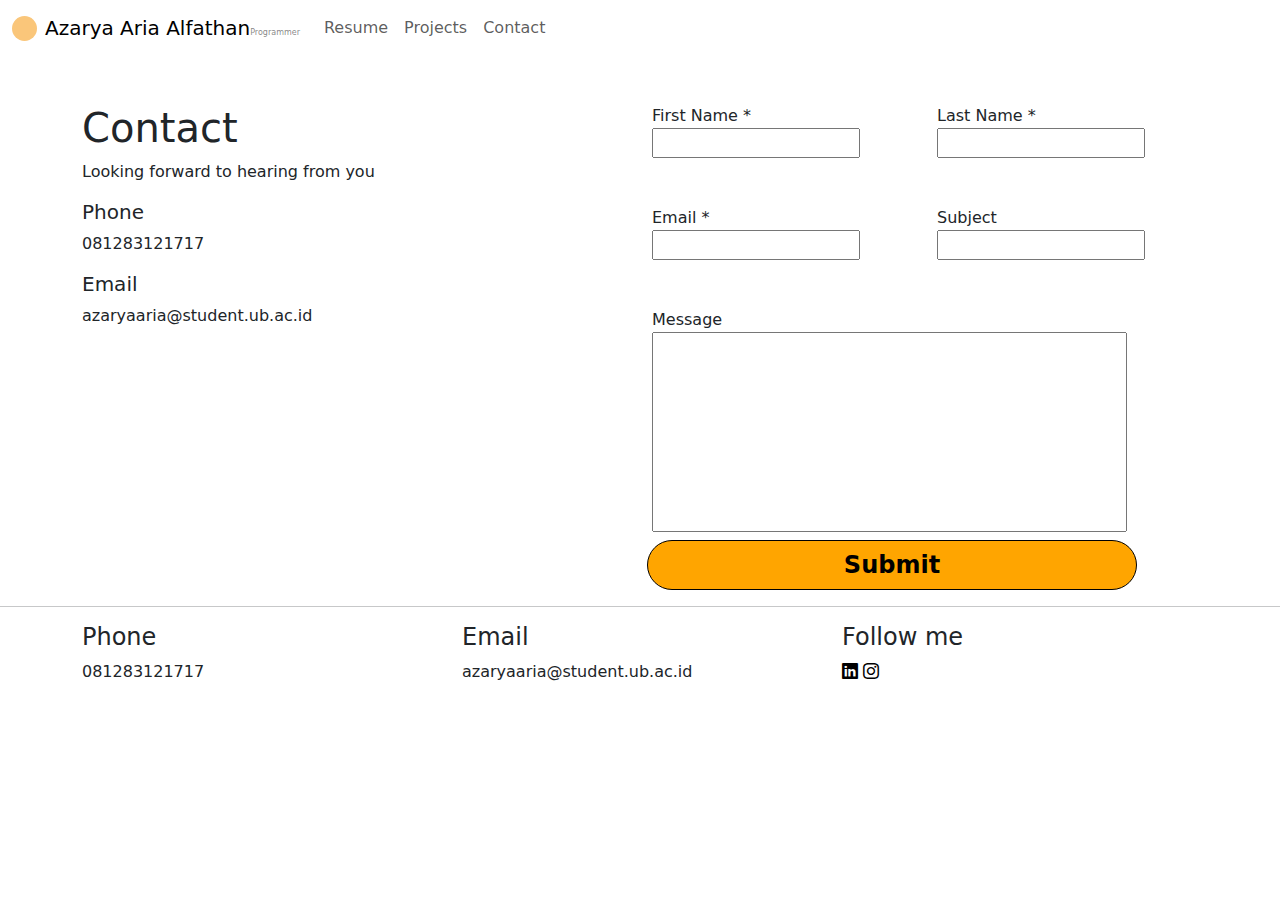
==== contact.html @ 0ae4d5dc "Add files via upload" ====
<!DOCTYPE html>
<html lang="en">
<head>
    <meta charset="UTF-8">
    <meta name="viewport" content="width=device-width, initial-scale=1.0">
    <title>Portfolio</title>
    <link rel="stylesheet" href="contact.css">
    <!-- Font -->
    <link rel="preconnect" href="https://fonts.googleapis.com">
    <link rel="preconnect" href="https://fonts.gstatic.com" crossorigin>
    <link href="https://fonts.googleapis.com/css2?family=Cinzel:wght@400..900&family=Poppins:ital,wght@0,100;0,200;0,300;0,400;0,500;0,600;0,700;0,800;0,900;1,100;1,200;1,300;1,400;1,500;1,600;1,700;1,800;1,900&family=Roboto:ital,wght@0,100;0,300;0,400;0,500;0,700;0,900;1,100;1,300;1,400;1,500;1,700;1,900&display=swap" rel="stylesheet">
    <link rel="stylesheet" href="bootstrap-5.3.3-dist/css/bootstrap.css">
    <!-- Icon -->
    <link rel="stylesheet" href="https://cdn.jsdelivr.net/npm/bootstrap-icons@1.11.3/font/bootstrap-icons.min.css">

</head>
<body>
    <nav class="navbar navbar-expand-lg bg-body-color">
        <div class="container-fluid">
            <div class="circle"></div>
          <a class="navbar-brand ms-2" href="index.html">Azarya Aria Alfathan</a>
          <button class="navbar-toggler" type="button" data-bs-toggle="collapse" data-bs-target="#navbarNav" aria-controls="navbarNav" aria-expanded="false" aria-label="Toggle navigation">
            <span class="navbar-toggler-icon"></span>
          </button>
          <div class="collapse navbar-collapse" id="navbarNav">
            <ul class="navbar-nav">
              <li class="nav-item">
                <a class="nav-link" aria-current="page" href="resume.html">Resume</a>
              </li>
              <li class="nav-item">
                <a class="nav-link" href="projects.html">Projects</a>
              </li>
              <li class="nav-item">
                <a class="nav-link" href="contact.html">Contact</a>
              </li>
            </ul>
          </div>
        </div>
    </nav>

    <div class="container">
        <div class="row contact">
            <div class="col">
                <h1 class="mt-5">Contact</h1>
                <p>Looking forward to hearing from you</p>
    
                <h5 class="mt-2">Phone</h5>
                <p>081283121717</p>
    
                <h5 class="mt-2">Email</h5>
                <p>azaryaaria@student.ub.ac.id</p>
            </div>
            <div class="col mt-5">
                <div class="row">
                  <div class="col">
                    <label for="first-name">First Name *</label>
                      <br>
                      <input type="text" name="first-name" id="first-name" required>
                      <br>
                      <label for="email" class="mt-5">Email *</label>
                      <br>
                      <input type="text" name="email" id="email" required>
                  </div>
                  <div class="col">
                    <label for="last-name">Last Name *</label>
                    <br>
                    <input type="text" name="last-name" id="last-name" required>
                    <br>
                    <label for="subject" class="mt-5">Subject</label>
                    <br>
                    <input type="text" name="subject" id="subject">
                  </div>
                  <div class="row">
                    <div class="col">
                      <label for="message" class="mt-5">Message</label>
                      <br>
                      <input type="textarea" name="message" id="message" class="msg" cols="30" rows="30">
                    </div>
                  </div>
                  <div class="row">
                    <div class="col mt-2">
                      <button type="submit" class="btn-submit">Submit</button>
                    </div>
                  </div>
                </div>

            </div>
            
        </div>
    </div>
    <!-- Footer -->
    <hr>
    <div class="container">
        <div class="row footer">
          <div class="col footer">
            <h4>Phone</h4>
            <p>081283121717</p>
          </div>
          <div class="col footer">
            <h4>Email</h4>
            <p>azaryaaria@student.ub.ac.id</p>
          </div>
          <div class="col footer">
            <h4>Follow me</h4>
            <a href="https://www.linkedin.com/in/azarya-aria-alfathan-aa9631187/" class="icon"><i class="bi bi-linkedin"></i></a>
            <a href="https://www.instagram.com/azaryaaria/" class="icon"><i class="bi bi-instagram"></i></a>
          </div>
        </div>
      </div>
    <script src="https://cdn.jsdelivr.net/npm/bootstrap@5.3.3/dist/js/bootstrap.bundle.min.js" integrity="sha384-YvpcrYf0tY3lHB60NNkmXc5s9fDVZLESaAA55NDzOxhy9GkcIdslK1eN7N6jIeHz" crossorigin="anonymous"></script>
    
</body>
</html>
---- contact.css ----
.circle
{
    background-color: #FAC67A;
    height: 25px;
    width: 25px;
    border-radius: 50px;
}

.navbar-brand::after
{
    content: "Programmer";
    color: rgba(0, 0, 0, 0.5);
    font-size: 0.5rem;
}

.icon
{
    color: black;
}

@media(max-width: 750px)
{
    .footer
    {
        flex-direction: column;
        align-items: center;
        justify-content: center;
        margin: 0 auto;
        padding: 0 auto;
    }

    .contact
    {
        flex-direction: column;
    }

    .msg
    {
        width: 435px !important;
    }
    
    .btn-submit
    {
        width: 450px !important;
    }
}

.msg
{
    height: 200px;
    width: 475px;
}

.btn-submit
{
    width: 490px;
    height: 50px;
    border-radius: 50px;
    background-color: orange;
    border: solid black;
    border-width: thin;
    font-weight: 600;
    font-size: 1.5rem;
    margin-left: -5px;
    transition: background-color 0.5s;
}

.btn-submit:hover
{
    background-color: white;
}
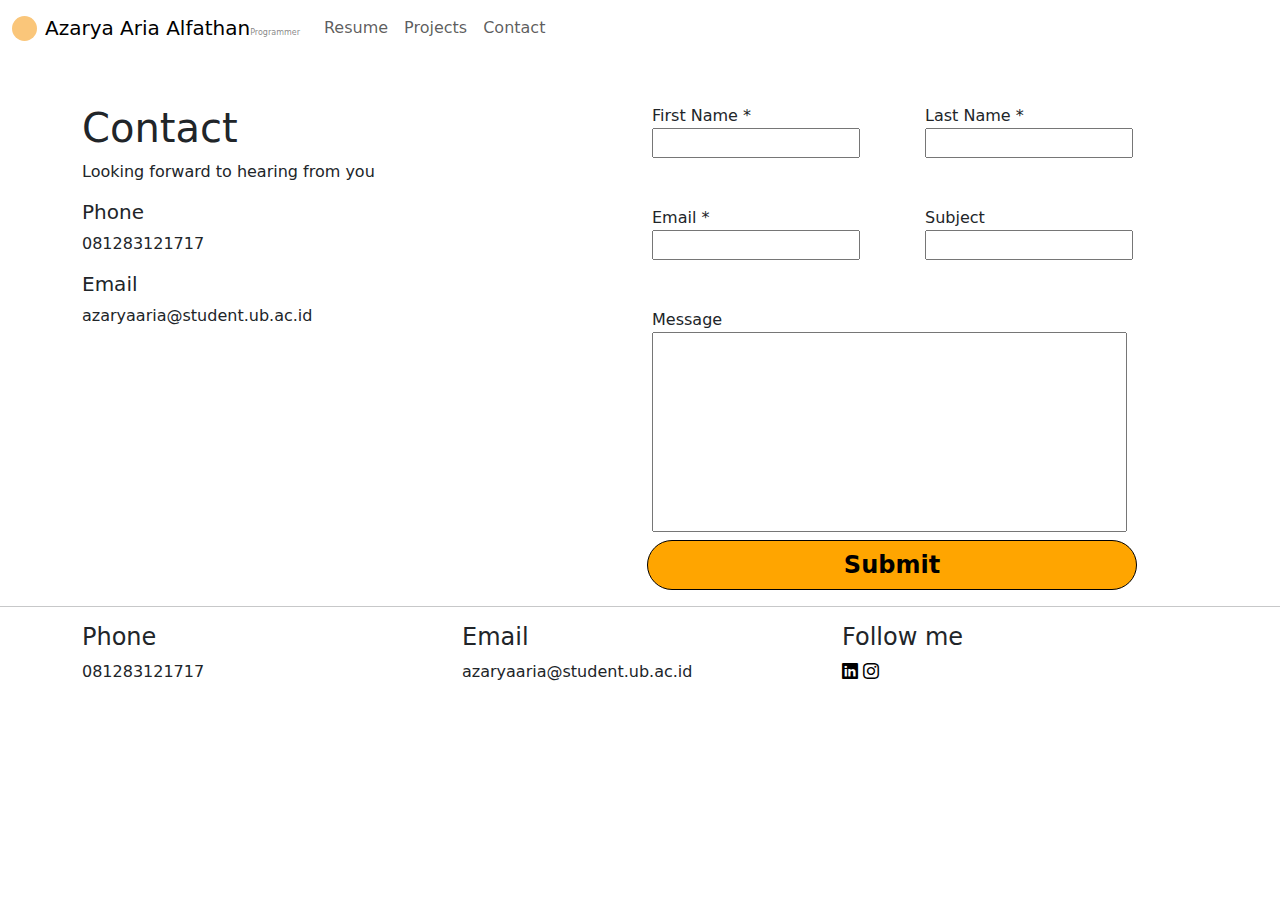
==== commit c19734fd: "Add files via upload" ====
--- a/contact.html
+++ b/contact.html
@@ -1,113 +1,150 @@
 <!DOCTYPE html>
 <html lang="en">
-<head>
-    <meta charset="UTF-8">
-    <meta name="viewport" content="width=device-width, initial-scale=1.0">
+  <head>
+    <meta charset="UTF-8" />
+    <meta name="viewport" content="width=device-width, initial-scale=1.0" />
     <title>Portfolio</title>
-    <link rel="stylesheet" href="contact.css">
+    <link rel="stylesheet" href="contact.css" />
     <!-- Font -->
-    <link rel="preconnect" href="https://fonts.googleapis.com">
-    <link rel="preconnect" href="https://fonts.gstatic.com" crossorigin>
-    <link href="https://fonts.googleapis.com/css2?family=Cinzel:wght@400..900&family=Poppins:ital,wght@0,100;0,200;0,300;0,400;0,500;0,600;0,700;0,800;0,900;1,100;1,200;1,300;1,400;1,500;1,600;1,700;1,800;1,900&family=Roboto:ital,wght@0,100;0,300;0,400;0,500;0,700;0,900;1,100;1,300;1,400;1,500;1,700;1,900&display=swap" rel="stylesheet">
-    <link rel="stylesheet" href="bootstrap-5.3.3-dist/css/bootstrap.css">
+    <link rel="preconnect" href="https://fonts.googleapis.com" />
+    <link rel="preconnect" href="https://fonts.gstatic.com" crossorigin />
+    <link
+      href="https://fonts.googleapis.com/css2?family=Cinzel:wght@400..900&family=Poppins:ital,wght@0,100;0,200;0,300;0,400;0,500;0,600;0,700;0,800;0,900;1,100;1,200;1,300;1,400;1,500;1,600;1,700;1,800;1,900&family=Roboto:ital,wght@0,100;0,300;0,400;0,500;0,700;0,900;1,100;1,300;1,400;1,500;1,700;1,900&display=swap"
+      rel="stylesheet"
+    />
+    <link rel="stylesheet" href="bootstrap-5.3.3-dist/css/bootstrap.css" />
     <!-- Icon -->
-    <link rel="stylesheet" href="https://cdn.jsdelivr.net/npm/bootstrap-icons@1.11.3/font/bootstrap-icons.min.css">
-
-</head>
-<body>
+    <link
+      rel="stylesheet"
+      href="https://cdn.jsdelivr.net/npm/bootstrap-icons@1.11.3/font/bootstrap-icons.min.css"
+    />
+  </head>
+  <body>
     <nav class="navbar navbar-expand-lg bg-body-color">
-        <div class="container-fluid">
-            <div class="circle"></div>
-          <a class="navbar-brand ms-2" href="index.html">Azarya Aria Alfathan</a>
-          <button class="navbar-toggler" type="button" data-bs-toggle="collapse" data-bs-target="#navbarNav" aria-controls="navbarNav" aria-expanded="false" aria-label="Toggle navigation">
-            <span class="navbar-toggler-icon"></span>
-          </button>
-          <div class="collapse navbar-collapse" id="navbarNav">
-            <ul class="navbar-nav">
-              <li class="nav-item">
-                <a class="nav-link" aria-current="page" href="resume.html">Resume</a>
-              </li>
-              <li class="nav-item">
-                <a class="nav-link" href="projects.html">Projects</a>
-              </li>
-              <li class="nav-item">
-                <a class="nav-link" href="contact.html">Contact</a>
-              </li>
-            </ul>
-          </div>
+      <div class="container-fluid">
+        <div class="circle"></div>
+        <a class="navbar-brand ms-2" href="index.html">Azarya Aria Alfathan</a>
+        <button
+          class="navbar-toggler"
+          type="button"
+          data-bs-toggle="collapse"
+          data-bs-target="#navbarNav"
+          aria-controls="navbarNav"
+          aria-expanded="false"
+          aria-label="Toggle navigation"
+        >
+          <span class="navbar-toggler-icon"></span>
+        </button>
+        <div class="collapse navbar-collapse" id="navbarNav">
+          <ul class="navbar-nav">
+            <li class="nav-item">
+              <a class="nav-link" aria-current="page" href="resume.html"
+                >Resume</a
+              >
+            </li>
+            <li class="nav-item">
+              <a class="nav-link" href="projects.html">Projects</a>
+            </li>
+            <li class="nav-item">
+              <a class="nav-link" href="contact.html">Contact</a>
+            </li>
+          </ul>
         </div>
+      </div>
     </nav>
 
     <div class="container">
-        <div class="row contact">
-            <div class="col">
-                <h1 class="mt-5">Contact</h1>
-                <p>Looking forward to hearing from you</p>
-    
-                <h5 class="mt-2">Phone</h5>
-                <p>081283121717</p>
-    
-                <h5 class="mt-2">Email</h5>
-                <p>azaryaaria@student.ub.ac.id</p>
+      <div class="row contact">
+        <div class="col">
+          <h1 class="mt-5">Contact</h1>
+          <p>Looking forward to hearing from you</p>
+
+          <h5 class="mt-2">Phone</h5>
+          <p>081283121717</p>
+
+          <h5 class="mt-2">Email</h5>
+          <p>azaryaaria@student.ub.ac.id</p>
+        </div>
+        <div class="col mt-5">
+          <div class="row">
+            <div class="row">
+              <div class="col-12 col-md-6">
+                <label for="first-name">First Name *</label>
+                <br />
+                <input type="text" name="first-name" id="first-name" required />
+              </div>
+
+              <div class="col-12 col-md-6">
+                <label for="last-name">Last Name *</label>
+                <br />
+                <input type="text" name="last-name" id="last-name" required />
+              </div>
             </div>
-            <div class="col mt-5">
-                <div class="row">
-                  <div class="col">
-                    <label for="first-name">First Name *</label>
-                      <br>
-                      <input type="text" name="first-name" id="first-name" required>
-                      <br>
-                      <label for="email" class="mt-5">Email *</label>
-                      <br>
-                      <input type="text" name="email" id="email" required>
-                  </div>
-                  <div class="col">
-                    <label for="last-name">Last Name *</label>
-                    <br>
-                    <input type="text" name="last-name" id="last-name" required>
-                    <br>
-                    <label for="subject" class="mt-5">Subject</label>
-                    <br>
-                    <input type="text" name="subject" id="subject">
-                  </div>
-                  <div class="row">
-                    <div class="col">
-                      <label for="message" class="mt-5">Message</label>
-                      <br>
-                      <input type="textarea" name="message" id="message" class="msg" cols="30" rows="30">
-                    </div>
-                  </div>
-                  <div class="row">
-                    <div class="col mt-2">
-                      <button type="submit" class="btn-submit">Submit</button>
-                    </div>
-                  </div>
-                </div>
+            <div class="row mt-md-5">
+              <div class="col-12 col-md-6">
+                <label for="email" class="">Email *</label>
+                <br />
+                <input type="text" name="email" id="email" required />
+              </div>
 
+              <div class="col-12 col-md-6">
+                <label for="subject" class="">Subject</label>
+                <br />
+                <input type="text" name="subject" id="subject" />
+              </div>
             </div>
-            
-        </div>
-    </div>
-    <!-- Footer -->
-    <hr>
-    <div class="container">
-        <div class="row footer">
-          <div class="col footer">
-            <h4>Phone</h4>
-            <p>081283121717</p>
-          </div>
-          <div class="col footer">
-            <h4>Email</h4>
-            <p>azaryaaria@student.ub.ac.id</p>
-          </div>
-          <div class="col footer">
-            <h4>Follow me</h4>
-            <a href="https://www.linkedin.com/in/azarya-aria-alfathan-aa9631187/" class="icon"><i class="bi bi-linkedin"></i></a>
-            <a href="https://www.instagram.com/azaryaaria/" class="icon"><i class="bi bi-instagram"></i></a>
+            <div class="row">
+              <div class="col">
+                <label for="message" class="mt-5">Message</label>
+                <br />
+                <input
+                  type="textarea"
+                  name="message"
+                  id="message"
+                  class="msg"
+                  cols="30"
+                  rows="30"
+                />
+              </div>
+            </div>
+            <div class="row">
+              <div class="col mt-2">
+                <button type="submit" class="btn-submit">Submit</button>
+              </div>
+            </div>
           </div>
         </div>
       </div>
-    <script src="https://cdn.jsdelivr.net/npm/bootstrap@5.3.3/dist/js/bootstrap.bundle.min.js" integrity="sha384-YvpcrYf0tY3lHB60NNkmXc5s9fDVZLESaAA55NDzOxhy9GkcIdslK1eN7N6jIeHz" crossorigin="anonymous"></script>
-    
-</body>
+    </div>
+    <!-- Footer -->
+    <hr />
+    <div class="container">
+      <div class="row footer">
+        <div class="col footer">
+          <h4>Phone</h4>
+          <p>081283121717</p>
+        </div>
+        <div class="col footer">
+          <h4>Email</h4>
+          <p>azaryaaria@student.ub.ac.id</p>
+        </div>
+        <div class="col footer">
+          <h4>Follow me</h4>
+          <a
+            href="https://www.linkedin.com/in/azarya-aria-alfathan-aa9631187/"
+            class="icon"
+            ><i class="bi bi-linkedin"></i
+          ></a>
+          <a href="https://www.instagram.com/azaryaaria/" class="icon"
+            ><i class="bi bi-instagram"></i
+          ></a>
+        </div>
+      </div>
+    </div>
+    <script
+      src="https://cdn.jsdelivr.net/npm/bootstrap@5.3.3/dist/js/bootstrap.bundle.min.js"
+      integrity="sha384-YvpcrYf0tY3lHB60NNkmXc5s9fDVZLESaAA55NDzOxhy9GkcIdslK1eN7N6jIeHz"
+      crossorigin="anonymous"
+    ></script>
+  </body>
 </html>--- a/contact.css
+++ b/contact.css
@@ -43,6 +43,37 @@
     {
         width: 450px !important;
     }
+
+    .fnm
+    {
+        display: flex;
+        flex-direction: column;
+    }
+
+    .lns
+    {
+        margin-top: 21px !important;
+    }
+
+    .subject
+    {
+        margin-top: 50px !important;
+    }
+
+    .fnp-inp
+    {
+        height: 40px !important;
+    }
+    
+    .sub
+    {
+        margin-top: 50px !important;
+    }
+
+    .ln
+    {
+        margin-top: -100px !important;
+    }
 }
 
 .msg
